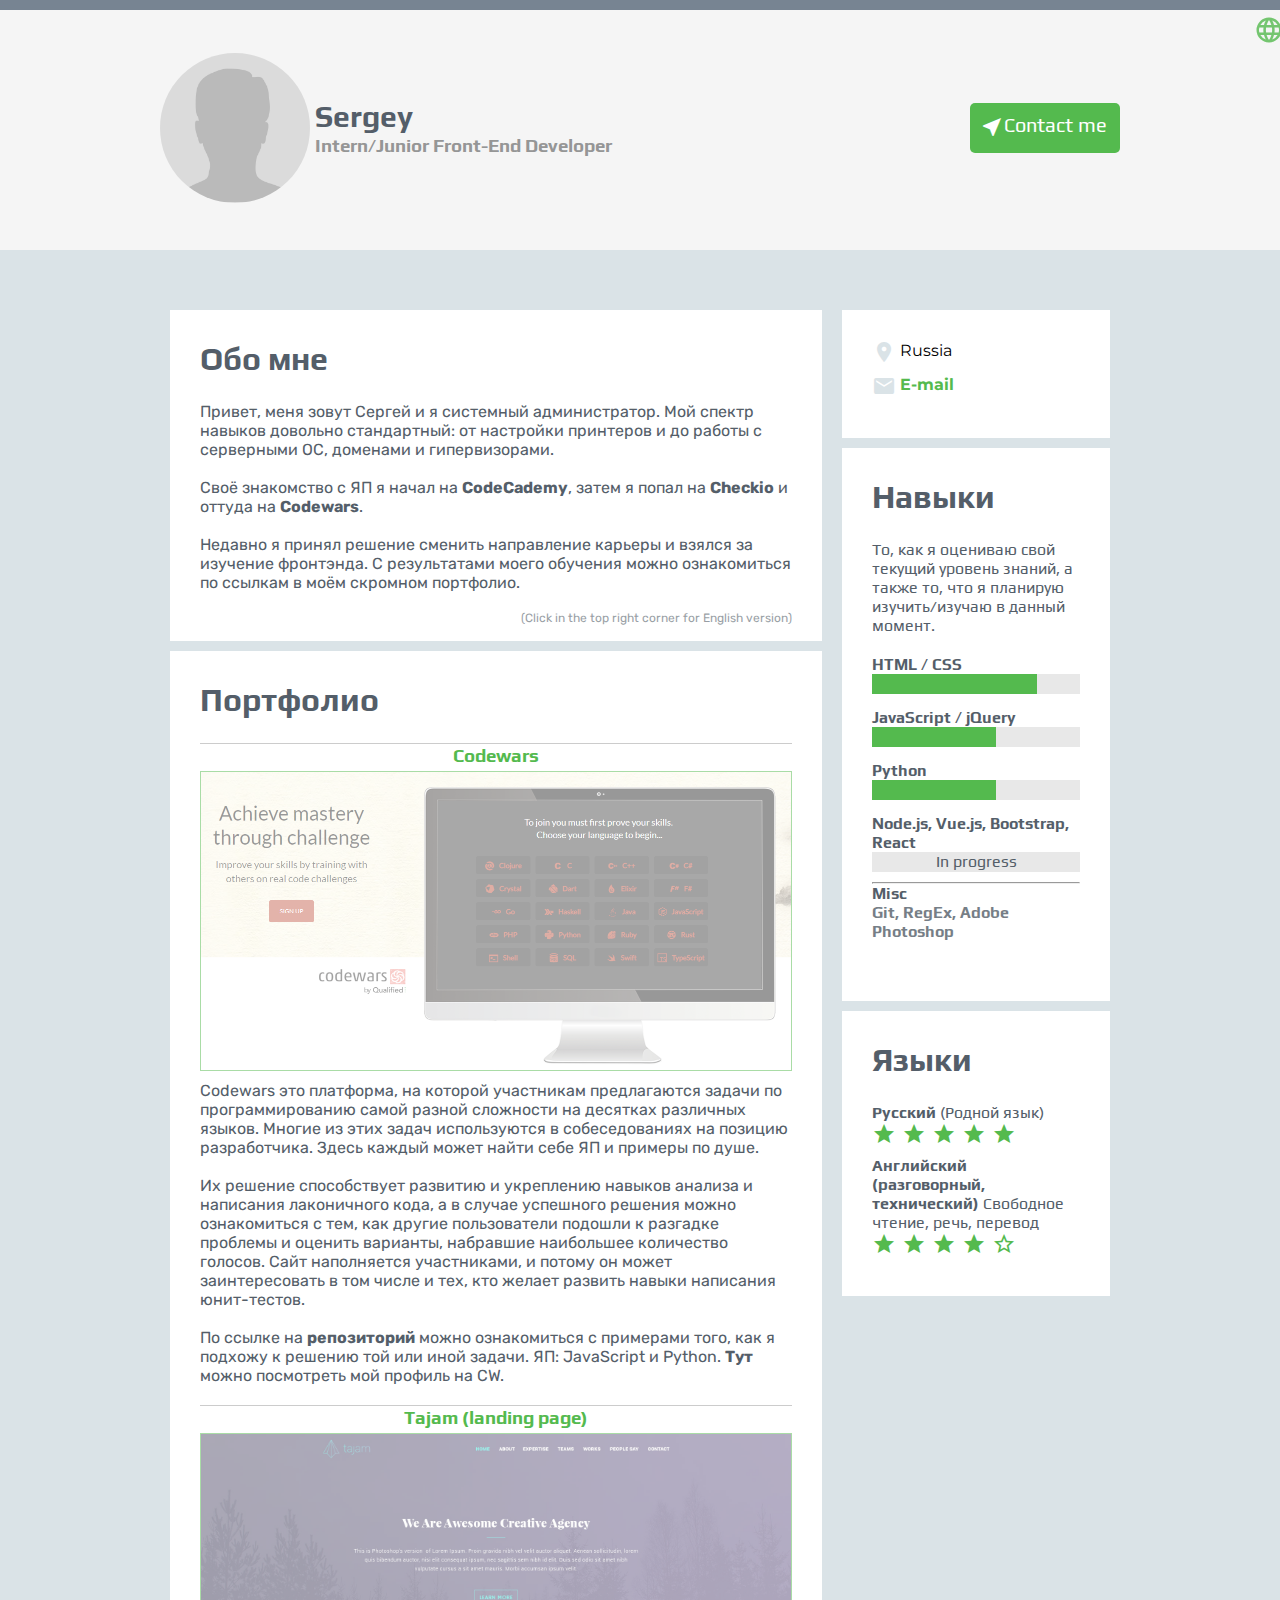
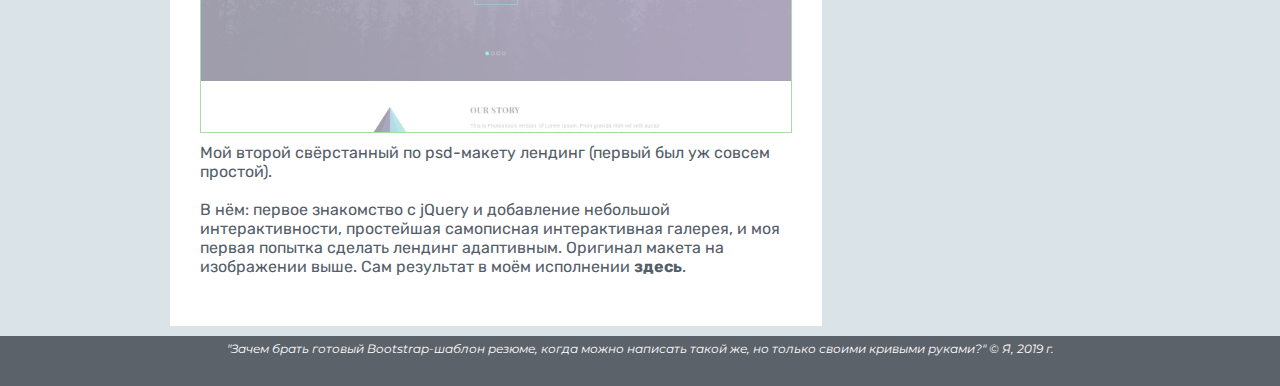
==== index.html @ 3db8b3eb "Update index.html" ====
<!DOCTYPE html>
<html>

<head>
	<meta charset="utf-8">
  <meta name="viewport" content="width=device-width, initial-scale=1">
	<title>My homepage</title>
	<link rel="stylesheet" type="text/css" href="style.css">
	<link href="https://fonts.googleapis.com/css?family=Montserrat:300,400,600|Play|Russo+One" rel="stylesheet">
	<link href="https://fonts.googleapis.com/icon?family=Material+Icons" rel="stylesheet">
	<link href="https://fonts.googleapis.com/css?family=Rubik:400,400i" rel="stylesheet">
</head>

<body>
		<span class="lang-switch"> <i class="material-icons greeny opac ls">language</i> </span>
		<nav class="top">
			<span class="top-bar"></span>
			<div class="nav-container">

				<span class="photo-container"> </span>

				<h3 class="description play-font f-color bold blocky">
					<span style="font-size: 30px;">Sergey</span>
					<span style="color:#959696;">Intern/Junior Front-End Developer</span>
				</h3>

				<span class="contact play-font"><i class="material-icons">near_me</i>Contact me</span>

			</div>
		</nav>


		<div class="wrapper">
			<div class="content">
					<main> <!---левый----->
						<div class="about">

							<!---rus----->
							<h1 class="pad-bot play-font f-color i-b rus">Обо мне</h1>
							<!---eng----->
							<h1 class="pad-bot play-font f-color i-b eng">About me</h1>



							<!---rus----->
							<p class="rub-font f-color rus">
								Привет, меня зовут Сергей и я системный администратор. Мой спектр навыков довольно стандартный: от настройки принтеров
								и до работы с серверными ОС, доменами и гипервизорами.
								<br>
								<br>
								Своё знакомство с ЯП я начал на <a href="https://Codecademy.com" target="_blank">CodeCademy</a>,
								затем я попал на <a href="https://Checkio.org" target="_blank">Checkio</a> и оттуда на <a href="https://Codewars.com" target="_blank">Codewars</a>.
								<br>
								<br>
								Недавно я принял решение сменить направление карьеры и взялся за изучение фронтэнда.
								С результатами моего обучения можно ознакомиться по ссылкам в моём скромном портфолио.
								<br>
								<br>
								<span style="font-size: 12px; opacity: 0.6; display: block; float: right;">(Click in the top right corner for English version)</span>
							</p>

							<!---eng----->
							<p class="rub-font f-color eng">
								Hi, my name is Sergey and I am a systems administrator. My skill range is quite ordinary: from setting up printers
								 to working with server OS'es, domains and hypervisors.
								<br>
								<br>
								I started teaching myself how to code on <a href="https://Codecademy.com" target="_blank">CodeCademy</a>,
								then I got to <a href="https://Checkio.org" target="_blank">Checkio</a> and then I settled on <a href="https://Codewars.com" target="_blank">Codewars</a>.
								<br>
								<br>
								Recently I decided to change my career path and began studying fron-end web development.
								In this small portfolio you can take a look at the results of my training.
							</p>

						</div> <!--- about div -->

						<div class="folio">
							<!---rus----->
							<h1 class="pad-bot play-font f-color rus">Портфолио</h1>
							<!---eng----->
							<h1 class="pad-bot play-font f-color eng">Portfolio</h1>
							<ul>
								<li>
									<h3 class="play-font centering greeny"><a href="https://github.com/Orange9000/Codewars" target="_blank">Codewars</a></h3>
									<span class="img-container"><img src="src/misc/cw.png" alt="Codewars"></span></span>

									<!---rus----->
									<p class="rub-font f-color rus">
										Codewars это платформа, на которой участникам предлагаются задачи по программированию самой разной сложности на десятках
										различных языков. Многие из этих задач используются в собеседованиях на позицию разработчика. Здесь каждый может найти себе ЯП
										и примеры по душе.
										<br><br>Их решение способствует развитию и укреплению навыков анализа и написания лаконичного кода, а в случае успешного решения можно ознакомиться с тем,
										 как другие пользователи подошли к разгадке проблемы и оценить варианты, набравшие наибольшее количество голосов.
										Сайт наполняется участниками, и потому он может заинтересовать в том числе и тех, кто желает развить навыки написания юнит-тестов.
										<br><br>
										По ссылке на <a href="https://github.com/Orange9000/Codewars" target="_blank">репозиторий</a> можно ознакомиться с примерами того,
										как я подхожу к решению той или иной задачи. ЯП: JavaScript и Python. <a href="https://www.codewars.com/users/TehOrange" target="_blank">Тут</a> можно посмотреть мой профиль на CW.
									</p>

									<!---eng----->
									<p class="rub-font f-color eng">
										Codewars is a website which offers its users a variety of programming tasks to solve, which differ in complexity and programming
										language. Many of the similar tasks can often be seen at job interviews for developer positions.
										<br><br>Solving these tasks may enhance one's ability to analize and to write clean code, and in case when the task was solved succesfully, one is able
										to see how other users approached to solving the problem, and also take a look at the highest rated solutions. The tasks themselves are created
										by the users, thus, it may also interest you if your goal is to improve your unit-test writing skills.
										<br><br>
										See how I approach to solving certain prorgramming tasks by clicking on <a href="https://github.com/Orange9000/Codewars" target="_blank">this</a> link.
										Programming languages are JavaScript and Python. <a href="https://www.codewars.com/users/TehOrange" target="_blank">Here</a> is my CodeWars profile.
									</p>

								</li>

								<li>
									<h3 class="play-font centering greeny"><a href="folio/tajam/index.html" target="_blank">Tajam (landing page)</a></h3>
									<span class="img-container"><img src="src/landings/tajam.jpg" alt="превью макета"></span></span>

									<!---rus----->
									<p class="rub-font f-color rus">
										Мой второй свёрстанный по psd-макету лендинг (первый был уж совсем простой).
										<br><br>В нём: первое знакомство с jQuery и добавление небольшой интерактивности, простейшая самописная интерактивная галерея,
										и моя первая попытка сделать лендинг адаптивным. Оригинал макета на изображении выше. Сам результат в моём исполнении <a href="folio/tajam/index.html" target="_blank">здесь</a>.
									</p>

									<!---eng----->
									<p class="rub-font f-color eng">
										My second ever landing page that I built using a psd template (first one was way too simple).
										<br><br>In this one: Me getting acquainted with jQuery, simple self-made interactive gallery
										and my first ever attempt to make everything adaptive. Original template is on the image above. The result itself is <a href="folio/tajam/index.html" target="_blank">here</a>.
									</p>
								</li>

							</ul>
						</div> <!--- folio div -->
					</main>


					<!---правый----->
					<aside>
						<div class="contacts">
							<ul>
								<li class="m-font"> <i class="material-icons icon-style">place</i> <span>Russia</span> </li>
								<li class="m-font"> <i class="material-icons icon-style">email</i> <span class="greeny bold pointer mail">E-mail</span> </li>
							</ul>

						</div> <!--- contacts div -->

						<div class="skills">
								<!---rus----->
								<h1 class="pad-bot play-font f-color rus">Навыки</h1>

								<!---eng----->
								<h1 class="pad-bot play-font f-color eng">Skills</h1>

								<!---rus----->
								<p class="play-font f-color rus">
									То, как я оцениваю свой текущий уровень знаний, а также то, что я планирую изучить/изучаю в данный момент.
								</p>

								<!---eng----->
								<p class="play-font f-color eng">
									My own estimation of my current level of proficiency, and also things that I am studying or plan to.
								</p>

								<ul class="pad-ns">
									<li>
										<span class="p-lang play-font f-color blocky"> <b>HTML / CSS</b> </span>
										<span class="bar"> <span class="bar full sk1"></span> </span>
									</li>

									<li>
										<span class="p-lang play-font f-color blocky"> <b>JavaScript / jQuery</b> </span>
										<span class="bar"> <span class="bar full sk2"></span> </span>
									</li>

									<li>
										<span class="p-lang play-font f-color blocky"> <b>Python</b></span>
										<span class="bar"> <span class="bar full sk3"></span> </span>
									</li>

									<li>
										<span class="p-lang play-font f-color blocky"> <b>Node.js, Vue.js, Bootstrap, React</b> </span>
										<span class="bar"> <span class="in-prog play-font centering f-color blocky">In progress</span> </span>
									</li>

									<li>
										<hr>
										<span class="p-lang play-font f-color blocky"> <b>Misc</b> </span>
										<span class="p-lang play-font f-color blocky opac"> <b>Git, RegEx, Adobe Photoshop</b> </span>
									</li>
								</ul>

						</div> <!--- skills div -->

						<div class="languages">
							<!---rus----->
							<h1 class="pad-bot play-font f-color rus">Языки</h1>
							<!---eng----->
							<h1 class="pad-bot play-font f-color eng">Languages</h1>
							<ul>
								<li>
									<!---rus----->
									<span class="s-lang play-font f-color blocky rus"> <b>Русский</b> (Родной язык) </span>
									<!---eng----->
									<span class="s-lang play-font f-color blocky eng"> <b>Russian</b> (Native speaker) </span>
									<span class="stars blocky"> <i class="material-icons greeny blocky">star star star star star</i> </span>
								</li>

								<li>
									<!---rus----->
									<span class="s-lang play-font f-color blocky rus"> <b>Английский (разговорный, технический)</b> Свободное чтение, речь, перевод </span>
									<!---eng----->
									<span class="s-lang play-font f-color blocky eng"> <b>English (spoken, technical, written)</b> (Professional working proficiency) </span>
									<span class="stars"> <i class="material-icons greeny blocky">star star star star star_border</i> </span>
								</li>
							</ul>

						</div> <!-- lang div -->

					</aside> <!---правый----->
			</div> <!--- content div -->
		</div> <!--- wrapper div -->

<footer>
	<!---rus----->
	<span class="footer-text m-font centering rus">"Зачем брать готовый Bootstrap-шаблон резюме, когда можно написать такой же, но только своими кривыми руками?" © Я, 2019 г.</span>
	<!---eng----->
	<span class="footer-text m-font centering eng" style="margin: 0 auto;">"Why pick a ready resume template made with Bootstrap, when you can make a worse-looking copy of it, but on your own?" © Me, 2019</span>
</footer>


	<script src="https://ajax.googleapis.com/ajax/libs/jquery/3.3.1/jquery.min.js"></script>
	<script src='main.js'></script>
</body>
</html>
---- style.css ----
* {
  box-sizing: border-box;
  margin: 0 0 0 0;
  padding: 0 0 0 0;
  list-style-type: none;
}

a {
  text-decoration: none;
  color: inherit;
  font-weight: bold;
}

/*---фикс для гугловского иконочного шрифта, без него
иконки идут не совсем ровно с текстом ---*/
i {
  vertical-align: middle;
}



/*---------классы для многкратного использования ----------*/

.blocky { display: block;}

.pad-bot { padding-bottom: 25px; }

.play-font { font-family: "Play", "Arial";}

.m-font { font-family: "Montserrat", "Arial";}

.russo-font { font-family: "Russo One", "Arial";}

.rub-font { font-family: "Rubik", "Arial";}

.bold { font-weight: bold;}

.f-color { color: #545e69; }

.centering { text-align: center; margin: 0 auto;}

.greeny { color: #54ba4e; }

.pad-ns { padding: 20px 0 20px 0; }

.icon-style { color: #dae3e7;}

.pointer { cursor: pointer;}

.opac { opacity: 0.8;}

.l-spacing { letter-spacing: 1px;}

.v-al { vertical-align: middle; }

.i-b { display: inline-block; }



/*---------переключатель язка--------*/

.lang-switch {
  bottom: 95%;
  left: 98%;
  position: fixed;
  cursor: pointer;
  float: right;
  z-index: 1;
}
.lang-switch i {
  font-size: 30px;
}



/*----------------------голова------------------------------*/

.top {
  background-color: #f5f5f5;
  width: 100%;
  height: 250px;
}
  .top-bar {
    display: block;
    height: 10px;
    background-color: #778492;
  }
  .nav-container {
    height: 235px;
    width: 75%;
    margin: 0 auto;
    display: flex;
    flex-wrap: wrap;
    justify-content: space-between;
    align-items: center;
  }
  .photo-container {
    margin-right: 5px;
    display: block;
    content: "";
    height: 150px;
    width: 150px;
    background-color: #778492;
    border-radius: 50%;
    background: url('src/pics/placeholder.jpg'); /* image from vectorstock.com */
    background-size: contain;
  }
  .description {
    margin-right: auto; /* оверрайд space-between для позиционирования влево */
    display: flex;
    flex-direction: column;
  }
  .contact {
    cursor: pointer;
    display: block;
    width: 150px;
    height: 50px;
    background-color: #54ba4e;
    border-radius: 5px;
    color: white;
    padding: 10px 10px;
    font-size: 20px;

  }
    .contact:hover{
      background-color: #49ac43;
    }


/*----обёртка для всего, что под панелью навигации и выше футера ------*/

.wrapper {
  min-height: 1200px;
  background-color: #dae3e7;
}

/*----контейнер для контента ниже навигации и выше футера ----*/

.content {
  padding-top: 50px;
  display: flex;
  flex-wrap: wrap;
  width: 75%;
  margin: 0 auto;
}
  main { width: 70%; } /* левый контейнер */
  aside { width: 30%; } /* правый контейнер */

  main, aside { /* для fadeIn лавных блоков */
    opacity: 0;
    transition: all 0.3s linear;
  }

/*-----------общие стили контейнеров для текста и пр. --------*/

.contacts, .skills, .folio, .about, .languages {
  background-color: white;
  margin: 10px 10px;
  padding: 30px 30px;
}

.folio {
  min-height: 700px;
}


/*---------cтили контейнеров------------*/

.folio li {
  border-top: 1px solid rgba(0,0,0,0.2);
  margin-bottom: 20px;
}
  .img-container {
    display: block;
    overflow-y: scroll;
    height: 300px;
    margin: 5px 0 10px 0;
    border: 1px solid rgba(84, 186, 78, 0.5);
  }
    .img-container img {
      display: block;
      width: 100%;
      object-fit: scale-down;
      opacity: 0.4;
      transition: all .3s linear;
    }
    .img-container img:hover {
      opacity: 1;
    }


/*-----------aside----------*/


.contacts li, .languages li, .skills li {
  margin-bottom: 10px;
}
  .bar {
    position: relative;
    content: "";
    display: inline-block;
    width: 100%;
    height: 20px;
    background-color: #e8e8e8;
  }
    .full {
      position: absolute;
      background-color: #54ba4e;
      transition: all 3s linear;
    }
    .sk1, .sk2, .sk3 {width: 0%;}


/*----------footer--------------*/



footer {
  display: block;
  height: 50px;
  background-color: #5c6269;
}
  .footer-text {
    display: block;
    font-size: 12px;
    color: white;
    font-style: italic;
    padding-top: 5px;
  }



/*----------для экранов меньше десктопов и ноутбуков----*/

@media (max-width: 1024px) {
  main, aside { width: 100%;}
  .content { width: 90%; }
  .nav-container { margin: 0 auto; }
  .top { height: 300px;}
  .nav-container {
    padding-top: 5px;
    justify-content: center;
  }
  .photo-container {
    margin: 0 auto;
  }
  .description {
    margin-right: none;
    margin: 0 auto;
  }
  .nav-container h3 { text-align: center; }
  .lang-switch {
    bottom: 90%;
    left: 90%;
  }

}

/*--------для переключения языка------*/

.eng {
  display: none;
}

.p {
  transition: all 0.5s linear;
}



/*------для тестов--------*/
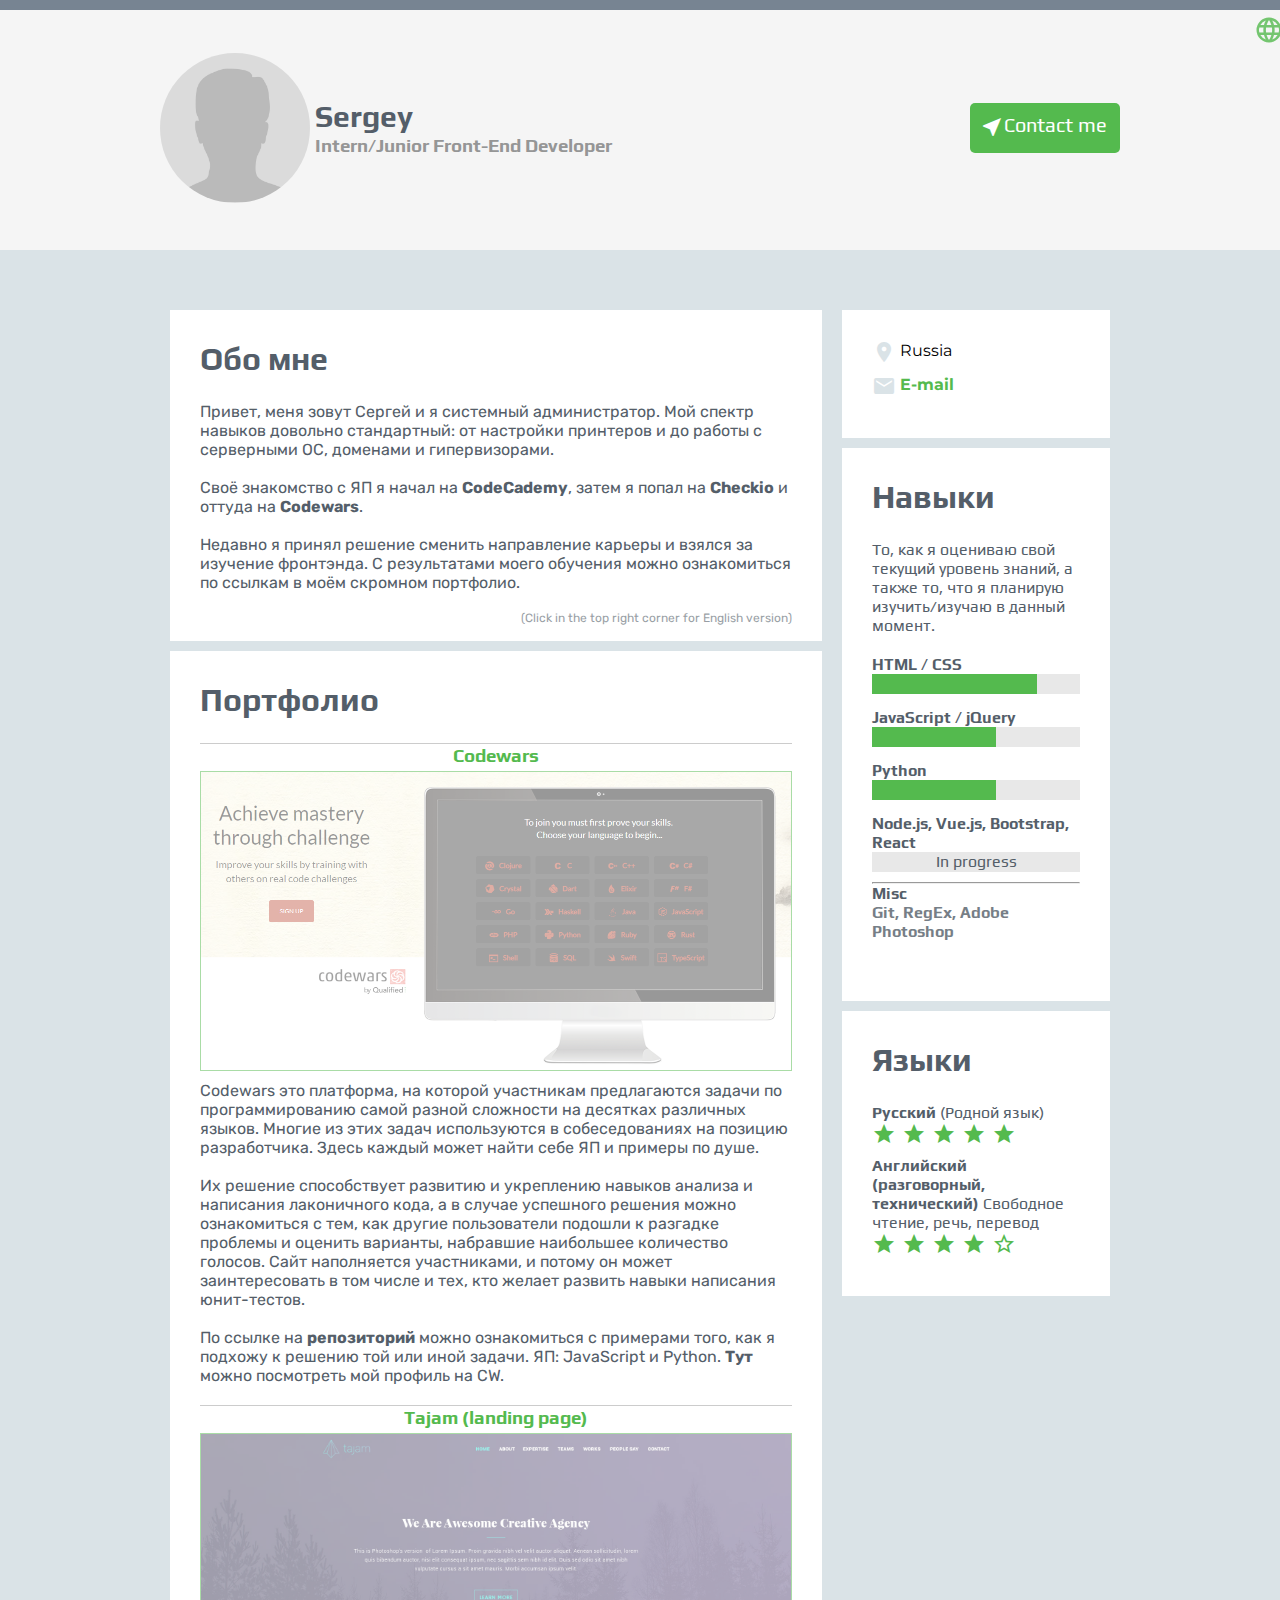
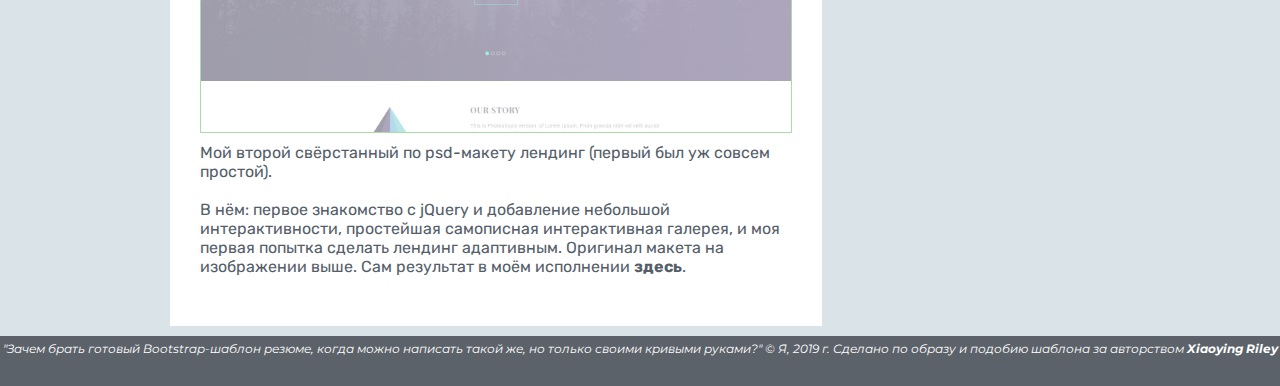
==== commit 11c47fc6: "add credit" ====
--- a/index.html
+++ b/index.html
@@ -224,9 +224,15 @@
 
 <footer>
 	<!---rus----->
-	<span class="footer-text m-font centering rus">"Зачем брать готовый Bootstrap-шаблон резюме, когда можно написать такой же, но только своими кривыми руками?" © Я, 2019 г.</span>
+	<span class="footer-text m-font centering rus">
+		"Зачем брать готовый Bootstrap-шаблон резюме, когда можно написать такой же, но только своими кривыми руками?" © Я, 2019 г.
+		Сделано по образу и подобию шаблона за авторством <a href="https://github.com/xriley">Xiaoying Riley</a>
+	</span>
 	<!---eng----->
-	<span class="footer-text m-font centering eng" style="margin: 0 auto;">"Why pick a ready resume template made with Bootstrap, when you can make a worse-looking copy of it, but on your own?" © Me, 2019</span>
+	<span class="footer-text m-font centering eng">
+		"Why pick a ready resume template made with Bootstrap, when you can make a worse-looking copy of it, but on your own?" © Me, 2019.
+		Design is based on a free template by <a href="https://github.com/xriley">Xiaoying Riley</a>
+	</span>
 </footer>
 
 
--- a/style.css
+++ b/style.css
@@ -253,6 +253,7 @@
     bottom: 90%;
     left: 90%;
   }
+  footer { height: 70px; }
 
 }
 
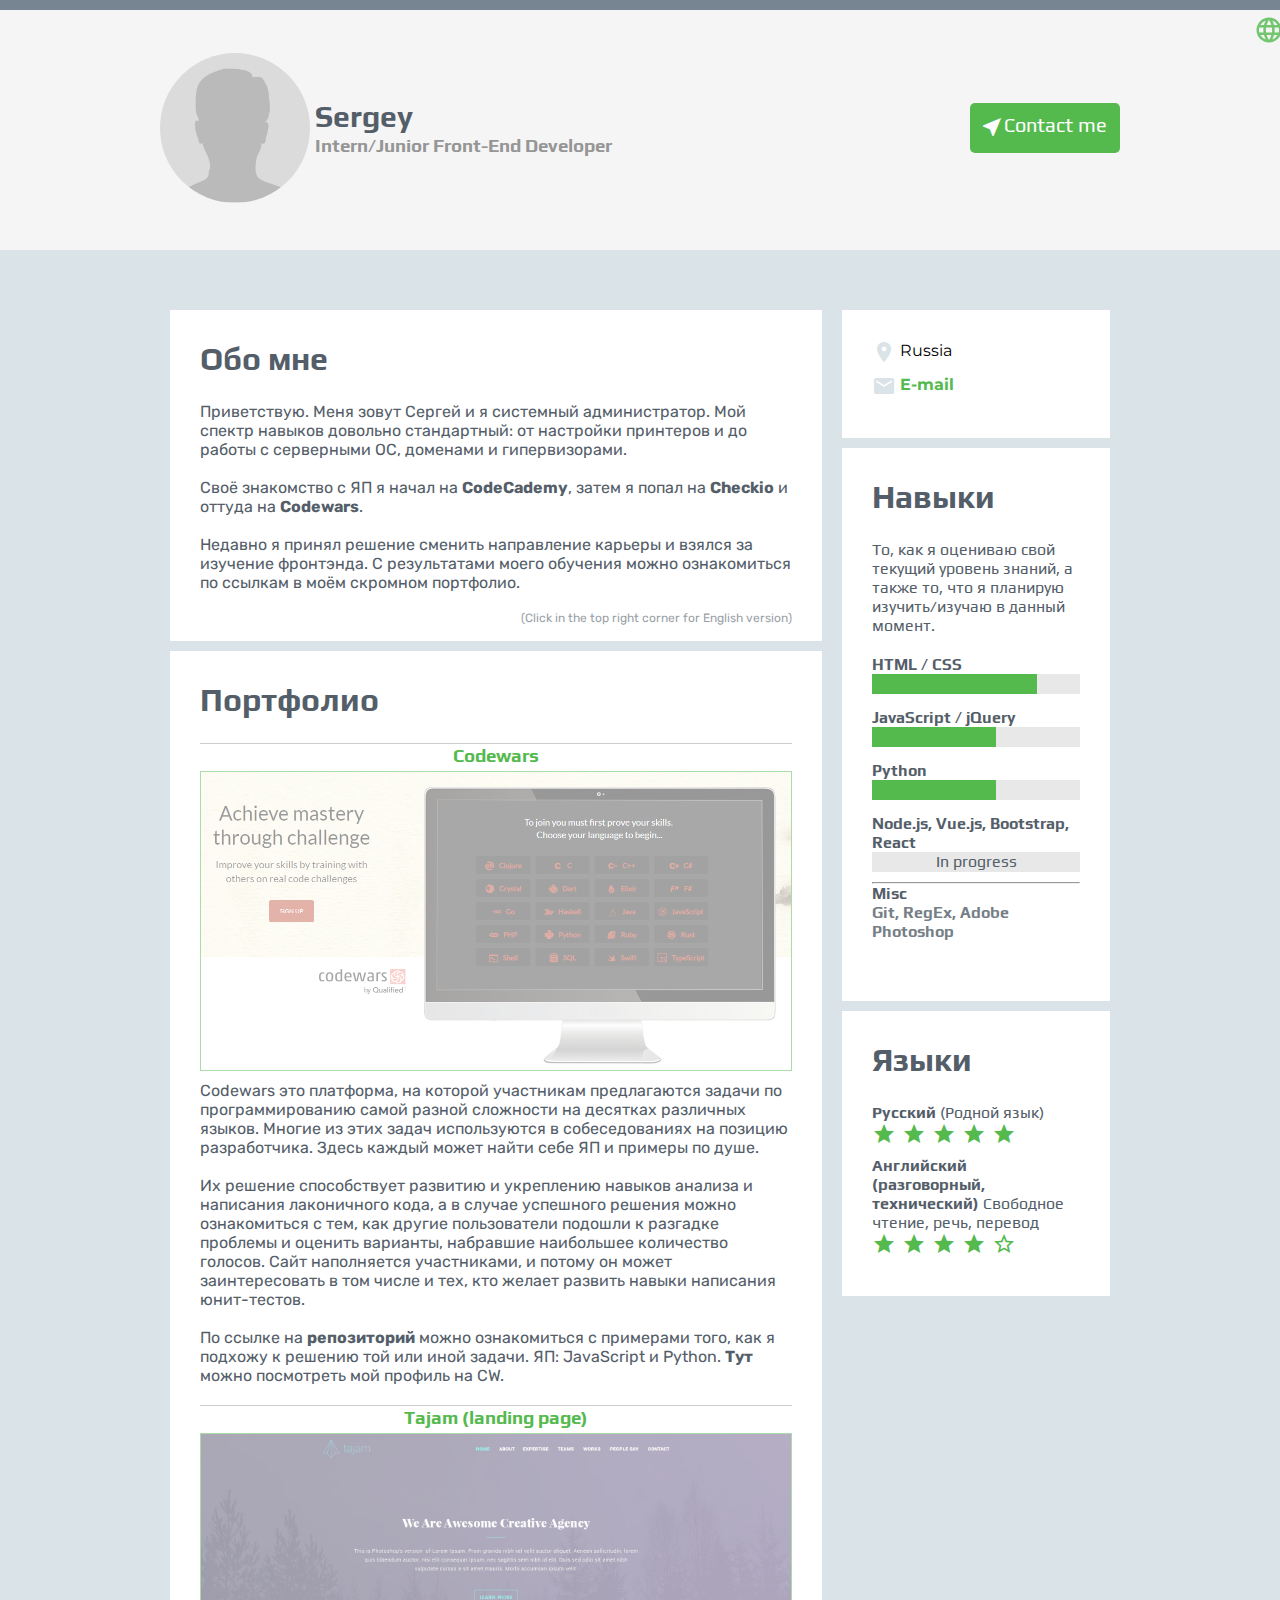
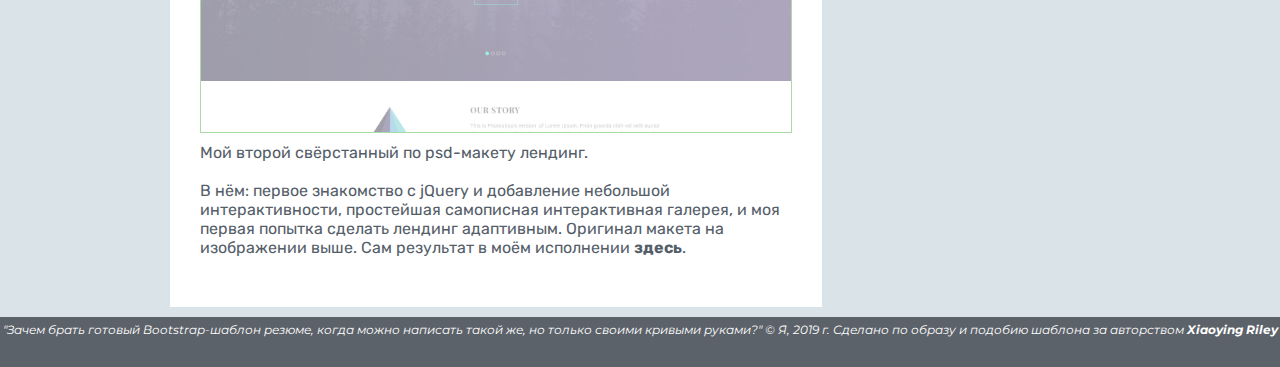
==== commit dcdbdcfd: "translation fix etc." ====
--- a/index.html
+++ b/index.html
@@ -4,7 +4,7 @@
 <head>
 	<meta charset="utf-8">
   <meta name="viewport" content="width=device-width, initial-scale=1">
-	<title>My homepage</title>
+	<title>CV</title>
 	<link rel="stylesheet" type="text/css" href="style.css">
 	<link href="https://fonts.googleapis.com/css?family=Montserrat:300,400,600|Play|Russo+One" rel="stylesheet">
 	<link href="https://fonts.googleapis.com/icon?family=Material+Icons" rel="stylesheet">
@@ -44,7 +44,7 @@
 
 							<!---rus----->
 							<p class="rub-font f-color rus">
-								Привет, меня зовут Сергей и я системный администратор. Мой спектр навыков довольно стандартный: от настройки принтеров
+								Приветствую. Меня зовут Сергей и я системный администратор. Мой спектр навыков довольно стандартный: от настройки принтеров
 								и до работы с серверными ОС, доменами и гипервизорами.
 								<br>
 								<br>
@@ -61,7 +61,7 @@
 
 							<!---eng----->
 							<p class="rub-font f-color eng">
-								Hi, my name is Sergey and I am a systems administrator. My skill range is quite ordinary: from setting up printers
+								My name is Sergey and I am a systems administrator. My skill range is quite ordinary: from setting up printers
 								 to working with server OS'es, domains and hypervisors.
 								<br>
 								<br>
@@ -118,14 +118,14 @@
 
 									<!---rus----->
 									<p class="rub-font f-color rus">
-										Мой второй свёрстанный по psd-макету лендинг (первый был уж совсем простой).
+										Мой второй свёрстанный по psd-макету лендинг.
 										<br><br>В нём: первое знакомство с jQuery и добавление небольшой интерактивности, простейшая самописная интерактивная галерея,
 										и моя первая попытка сделать лендинг адаптивным. Оригинал макета на изображении выше. Сам результат в моём исполнении <a href="folio/tajam/index.html" target="_blank">здесь</a>.
 									</p>
 
 									<!---eng----->
 									<p class="rub-font f-color eng">
-										My second ever landing page that I built using a psd template (first one was way too simple).
+										My second ever landing page that I built using a psd template.
 										<br><br>In this one: Me getting acquainted with jQuery, simple self-made interactive gallery
 										and my first ever attempt to make everything adaptive. Original template is on the image above. The result itself is <a href="folio/tajam/index.html" target="_blank">here</a>.
 									</p>
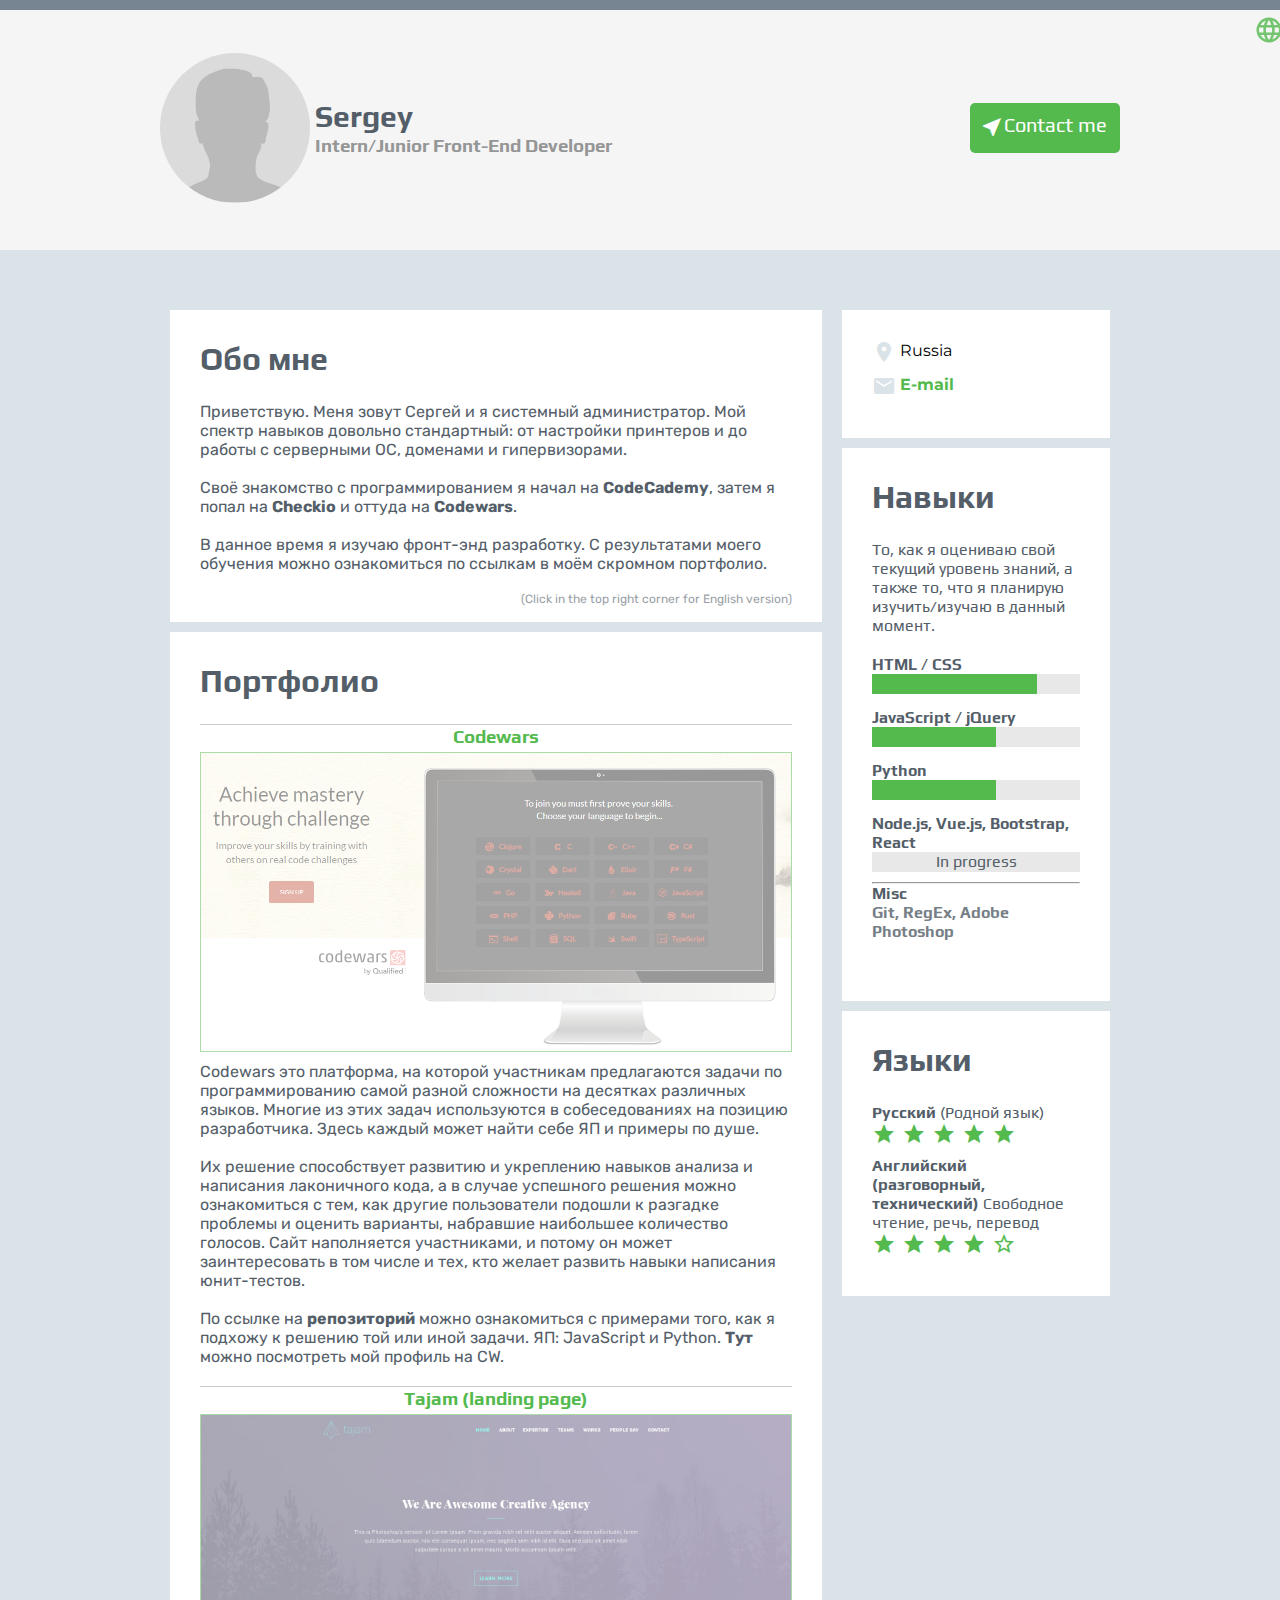
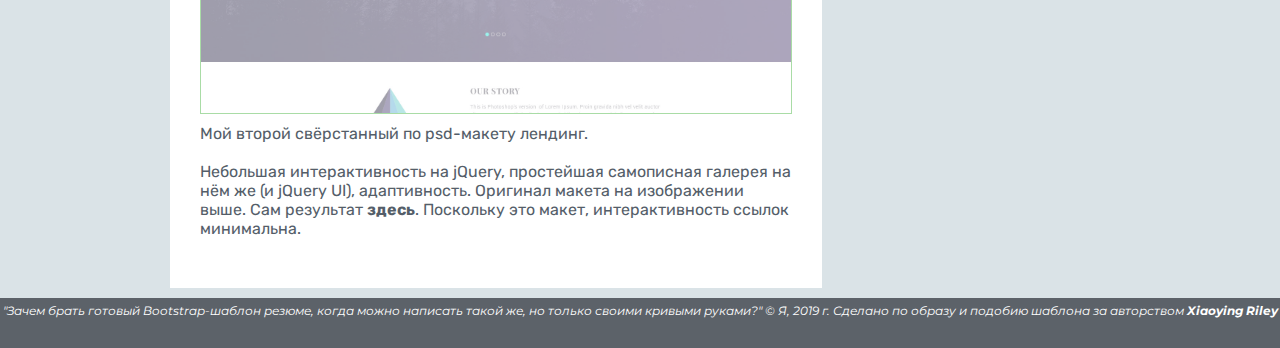
==== commit 106124a9: "minor fixes" ====
--- a/index.html
+++ b/index.html
@@ -48,11 +48,11 @@
 								и до работы с серверными ОС, доменами и гипервизорами.
 								<br>
 								<br>
-								Своё знакомство с ЯП я начал на <a href="https://Codecademy.com" target="_blank">CodeCademy</a>,
+								Своё знакомство с программированием я начал на <a href="https://Codecademy.com" target="_blank">CodeCademy</a>,
 								затем я попал на <a href="https://Checkio.org" target="_blank">Checkio</a> и оттуда на <a href="https://Codewars.com" target="_blank">Codewars</a>.
 								<br>
 								<br>
-								Недавно я принял решение сменить направление карьеры и взялся за изучение фронтэнда.
+								В данное время я изучаю фронт-энд разработку.
 								С результатами моего обучения можно ознакомиться по ссылкам в моём скромном портфолио.
 								<br>
 								<br>
@@ -69,7 +69,7 @@
 								then I got to <a href="https://Checkio.org" target="_blank">Checkio</a> and then I settled on <a href="https://Codewars.com" target="_blank">Codewars</a>.
 								<br>
 								<br>
-								Recently I decided to change my career path and began studying fron-end web development.
+								Currently I am studying front-end web development.
 								In this small portfolio you can take a look at the results of my training.
 							</p>
 
@@ -119,15 +119,17 @@
 									<!---rus----->
 									<p class="rub-font f-color rus">
 										Мой второй свёрстанный по psd-макету лендинг.
-										<br><br>В нём: первое знакомство с jQuery и добавление небольшой интерактивности, простейшая самописная интерактивная галерея,
-										и моя первая попытка сделать лендинг адаптивным. Оригинал макета на изображении выше. Сам результат в моём исполнении <a href="folio/tajam/index.html" target="_blank">здесь</a>.
+										<br><br>Небольшая интерактивность на jQuery, простейшая самописная галерея на нём же (и jQuery UI),
+										адаптивность. Оригинал макета на изображении выше. Сам результат <a href="folio/tajam/index.html" target="_blank">здесь</a>.
+										Поскольку это макет, интерактивность ссылок минимальна.
 									</p>
 
 									<!---eng----->
 									<p class="rub-font f-color eng">
 										My second ever landing page that I built using a psd template.
-										<br><br>In this one: Me getting acquainted with jQuery, simple self-made interactive gallery
-										and my first ever attempt to make everything adaptive. Original template is on the image above. The result itself is <a href="folio/tajam/index.html" target="_blank">here</a>.
+										<br><br>Basic interactivness made with jQuery, simple self-made gallery written using the same framework (plus jQuery UI),
+										responsive design. Original template is on the image above. The result itself is <a href="folio/tajam/index.html" target="_blank">here</a>.
+										Since it's a dummy page, most of the links won't work.
 									</p>
 								</li>
 
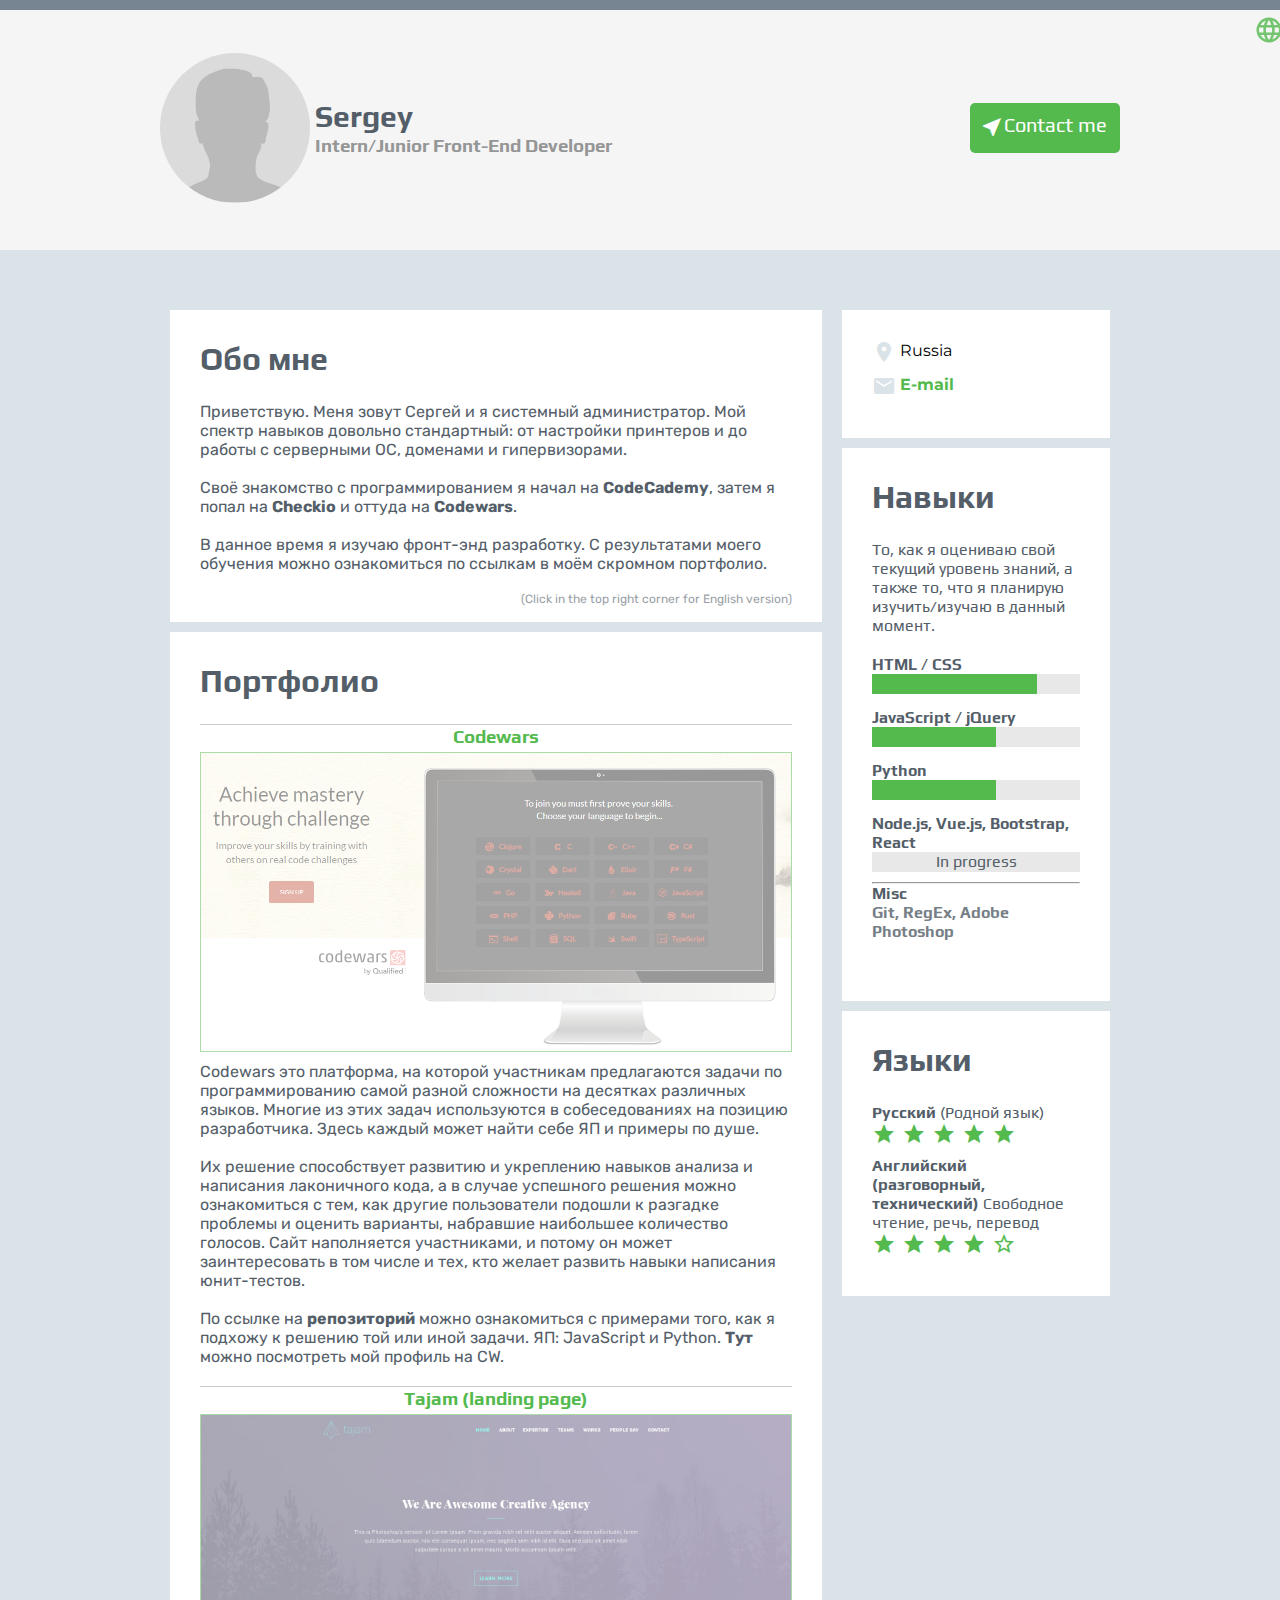
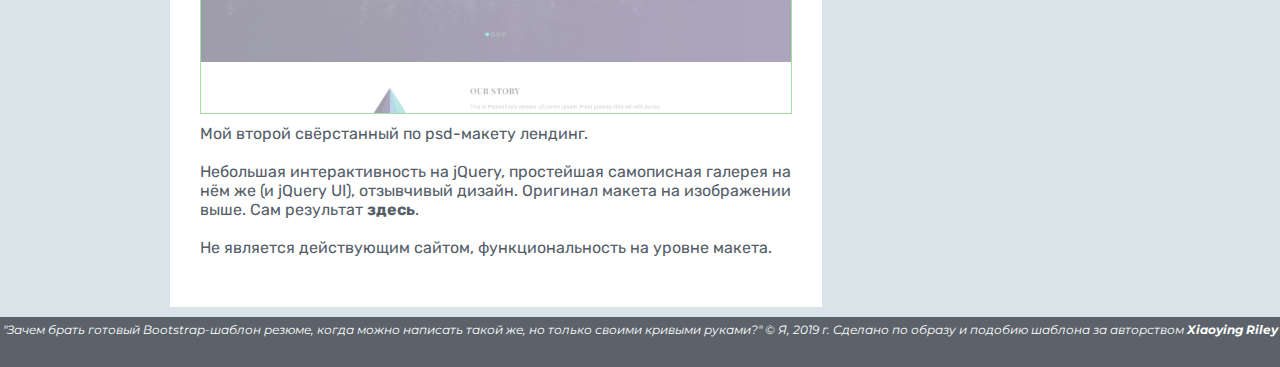
==== commit d743104a: "add minor fixes" ====
--- a/index.html
+++ b/index.html
@@ -12,7 +12,7 @@
 </head>
 
 <body>
-		<span class="lang-switch"> <i class="material-icons greeny opac ls">language</i> </span>
+		<button class="lang-switch"> <i class="material-icons greeny opac ls">language</i> </button>
 		<nav class="top">
 			<span class="top-bar"></span>
 			<div class="nav-container">
@@ -33,7 +33,7 @@
 		<div class="wrapper">
 			<div class="content">
 					<main> <!---левый----->
-						<div class="about">
+						<section class="about">
 
 							<!---rus----->
 							<h1 class="pad-bot play-font f-color i-b rus">Обо мне</h1>
@@ -73,9 +73,9 @@
 								In this small portfolio you can take a look at the results of my training.
 							</p>
 
-						</div> <!--- about div -->
-
-						<div class="folio">
+						</section> <!--- end about -->
+
+						<section class="folio">
 							<!---rus----->
 							<h1 class="pad-bot play-font f-color rus">Портфолио</h1>
 							<!---eng----->
@@ -120,8 +120,8 @@
 									<p class="rub-font f-color rus">
 										Мой второй свёрстанный по psd-макету лендинг.
 										<br><br>Небольшая интерактивность на jQuery, простейшая самописная галерея на нём же (и jQuery UI),
-										адаптивность. Оригинал макета на изображении выше. Сам результат <a href="folio/tajam/index.html" target="_blank">здесь</a>.
-										Поскольку это макет, интерактивность ссылок минимальна.
+										отзывчивый дизайн. Оригинал макета на изображении выше. Сам результат <a href="folio/tajam/index.html" target="_blank">здесь</a>.
+										<br><br>Не является действующим сайтом, функциональность на уровне макета.
 									</p>
 
 									<!---eng----->
@@ -130,25 +130,26 @@
 										<br><br>Basic interactivness made with jQuery, simple self-made gallery written using the same framework (plus jQuery UI),
 										responsive design. Original template is on the image above. The result itself is <a href="folio/tajam/index.html" target="_blank">here</a>.
 										Since it's a dummy page, most of the links won't work.
+										<br><br>Psd template by <a href="https://designsmaz.com/freebies/tajam-free-one-page-psd-template/">Tommy</a>
 									</p>
 								</li>
 
 							</ul>
-						</div> <!--- folio div -->
+						</section> <!--- end folio -->
 					</main>
 
 
 					<!---правый----->
 					<aside>
-						<div class="contacts">
+						<section class="contacts">
 							<ul>
 								<li class="m-font"> <i class="material-icons icon-style">place</i> <span>Russia</span> </li>
 								<li class="m-font"> <i class="material-icons icon-style">email</i> <span class="greeny bold pointer mail">E-mail</span> </li>
 							</ul>
 
-						</div> <!--- contacts div -->
-
-						<div class="skills">
+						</section> <!--- end contacts -->
+
+						<section class="skills">
 								<!---rus----->
 								<h1 class="pad-bot play-font f-color rus">Навыки</h1>
 
@@ -193,9 +194,9 @@
 									</li>
 								</ul>
 
-						</div> <!--- skills div -->
-
-						<div class="languages">
+						</section> <!--- end skills -->
+
+						<section class="languages">
 							<!---rus----->
 							<h1 class="pad-bot play-font f-color rus">Языки</h1>
 							<!---eng----->
@@ -218,7 +219,7 @@
 								</li>
 							</ul>
 
-						</div> <!-- lang div -->
+						</section> <!-- lang div -->
 
 					</aside> <!---правый----->
 			</div> <!--- content div -->
@@ -233,7 +234,7 @@
 	<!---eng----->
 	<span class="footer-text m-font centering eng">
 		"Why pick a ready resume template made with Bootstrap, when you can make a worse-looking copy of it, but on your own?" © Me, 2019.
-		Design is based on a free template by <a href="https://github.com/xriley">Xiaoying Riley</a>
+		Design is based on a template by <a href="https://github.com/xriley">Xiaoying Riley</a>
 	</span>
 </footer>
 
--- a/style.css
+++ b/style.css
@@ -64,8 +64,10 @@
   left: 98%;
   position: fixed;
   cursor: pointer;
-  float: right;
   z-index: 1;
+  border: none;
+  background: none;
+  outline: none;
 }
 .lang-switch i {
   font-size: 30px;
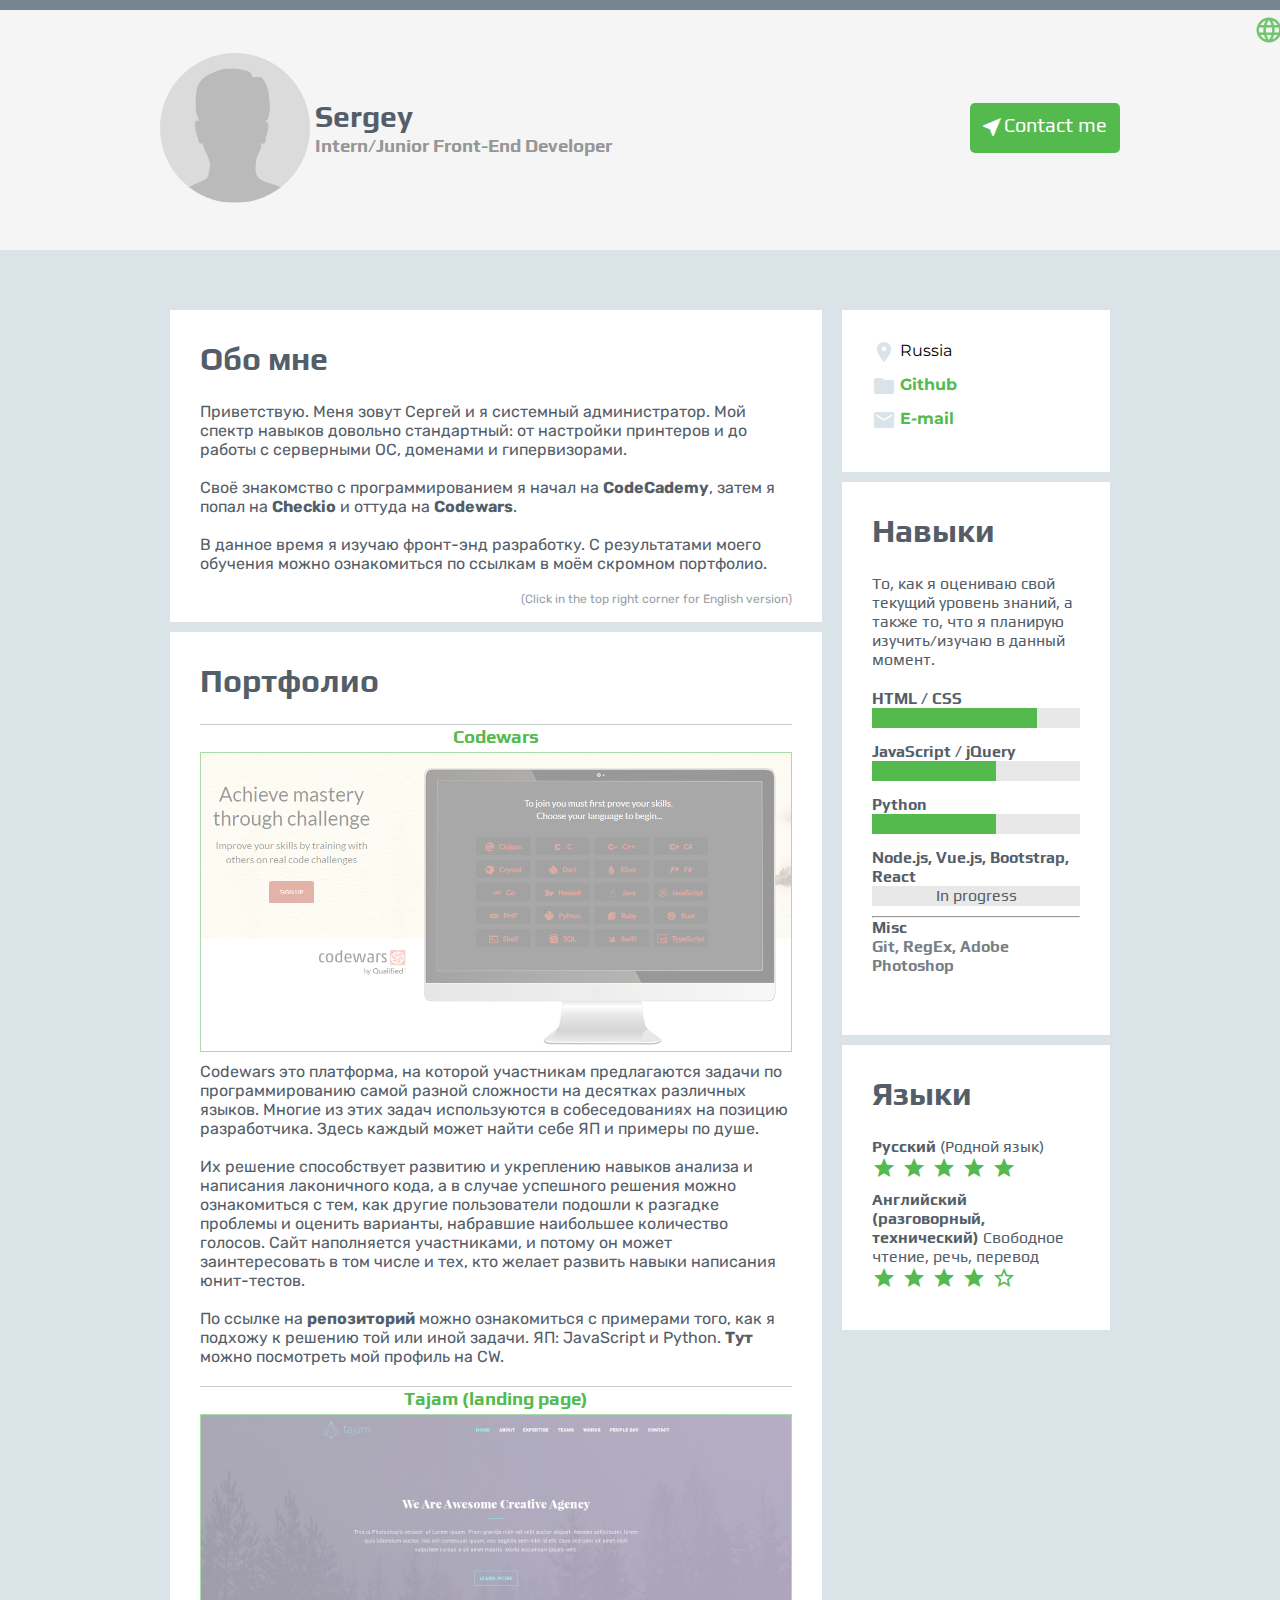
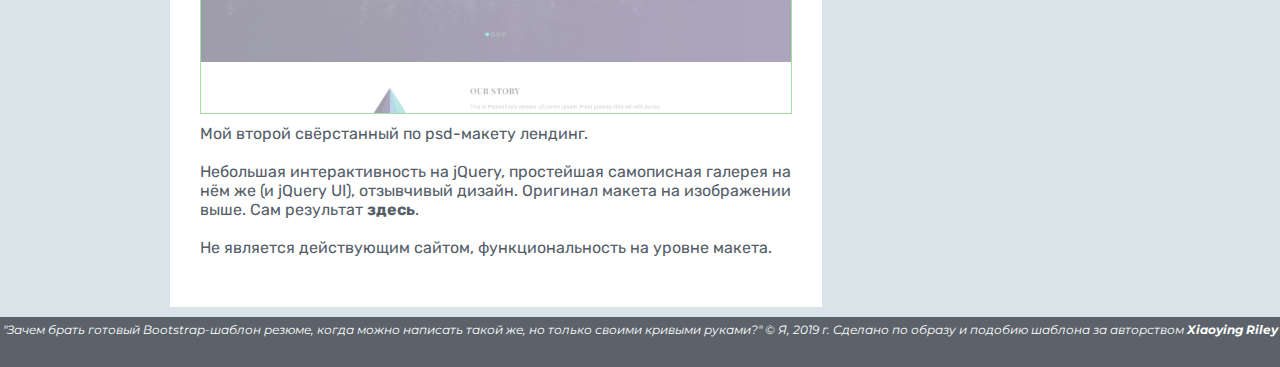
==== commit f176e2de: "Update index.html" ====
--- a/index.html
+++ b/index.html
@@ -143,13 +143,14 @@
 					<aside>
 						<section class="contacts">
 							<ul>
-								<li class="m-font"> <i class="material-icons icon-style">place</i> <span>Russia</span> </li>
+								<li class="m-font"> <i class="material-icons icon-style">place</i> Russia</li>
+								<li class="m-font"> <i class="material-icons icon-style">folder</i> <a class="greeny bold pointer" href="https://Github.com/Orange9000" target="blank_">Github</a> </li>
 								<li class="m-font"> <i class="material-icons icon-style">email</i> <span class="greeny bold pointer mail">E-mail</span> </li>
 							</ul>
 
 						</section> <!--- end contacts -->
 
-						<section class="skills">
+						<div class="skills">
 								<!---rus----->
 								<h1 class="pad-bot play-font f-color rus">Навыки</h1>
 
@@ -194,9 +195,9 @@
 									</li>
 								</ul>
 
-						</section> <!--- end skills -->
-
-						<section class="languages">
+						</div> <!--- end skills -->
+
+						<div class="languages">
 							<!---rus----->
 							<h1 class="pad-bot play-font f-color rus">Языки</h1>
 							<!---eng----->
@@ -219,7 +220,7 @@
 								</li>
 							</ul>
 
-						</section> <!-- lang div -->
+						</div> <!-- lang div -->
 
 					</aside> <!---правый----->
 			</div> <!--- content div -->
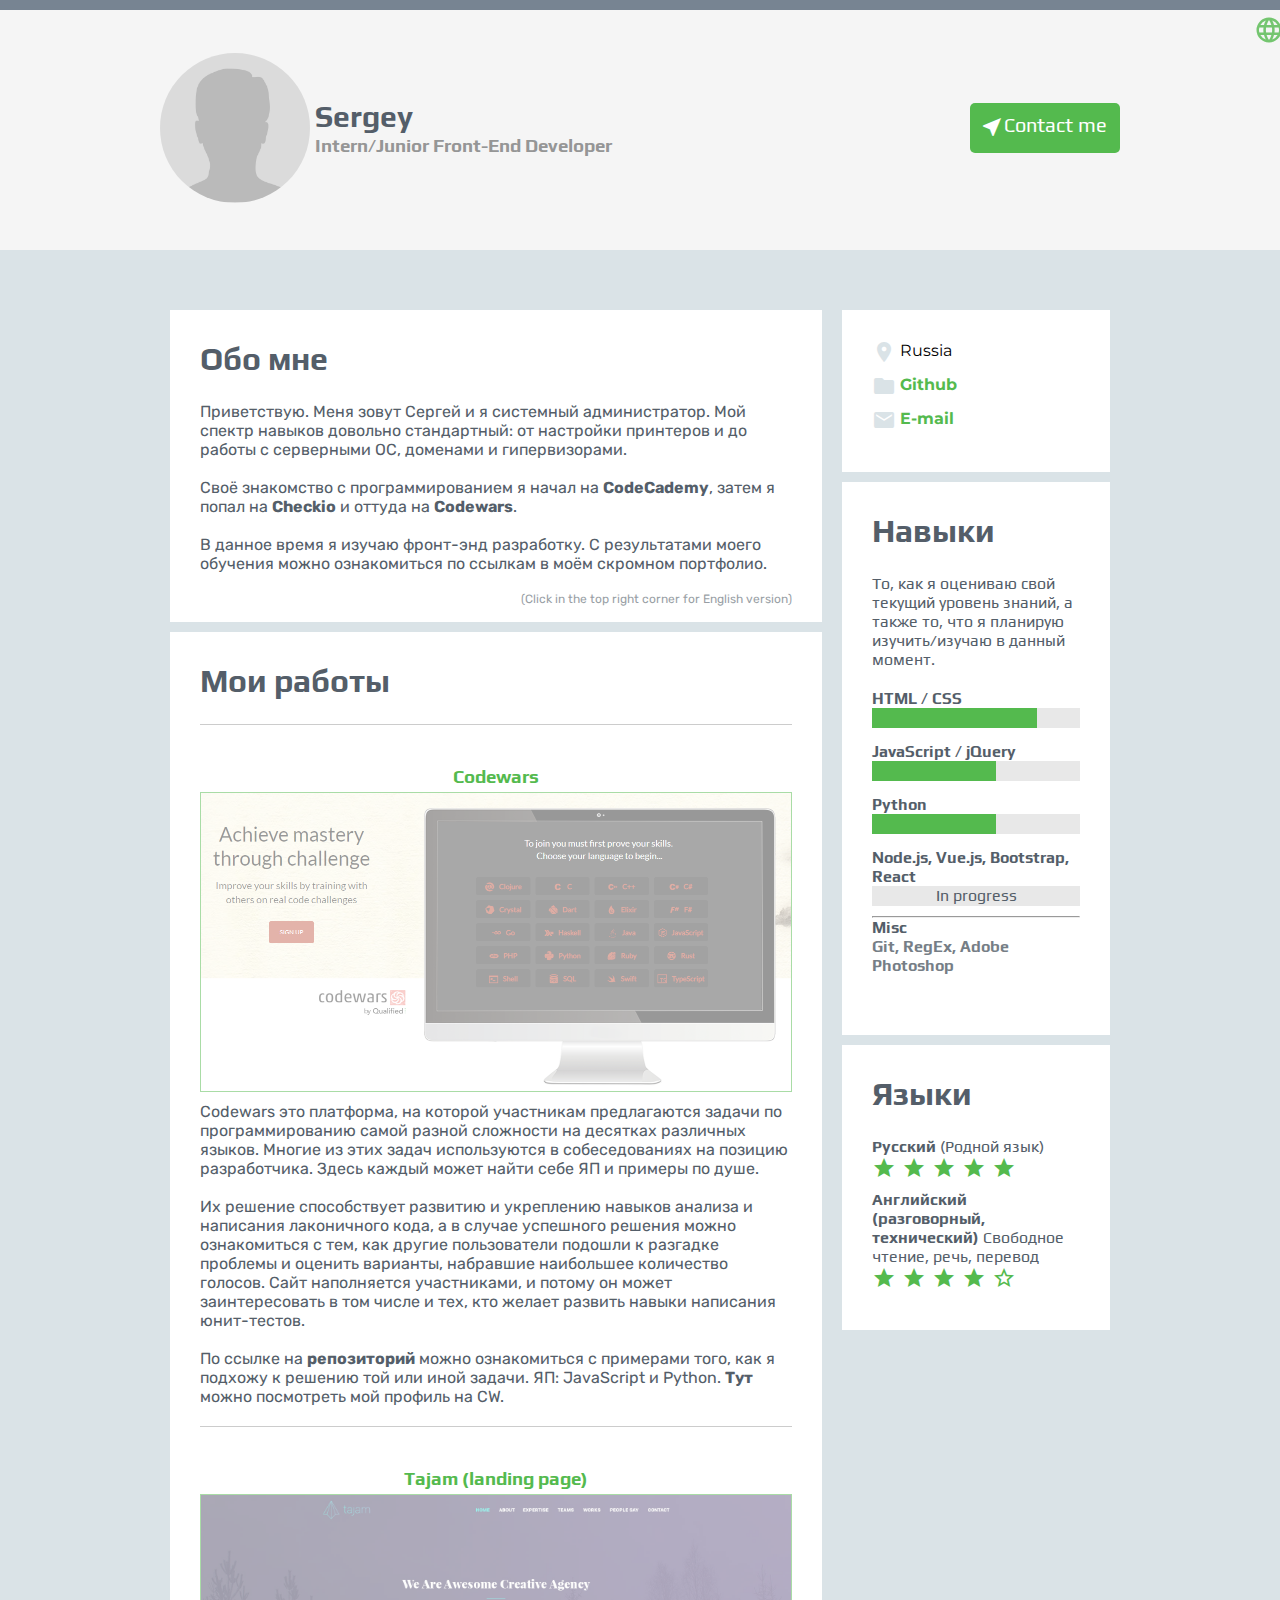
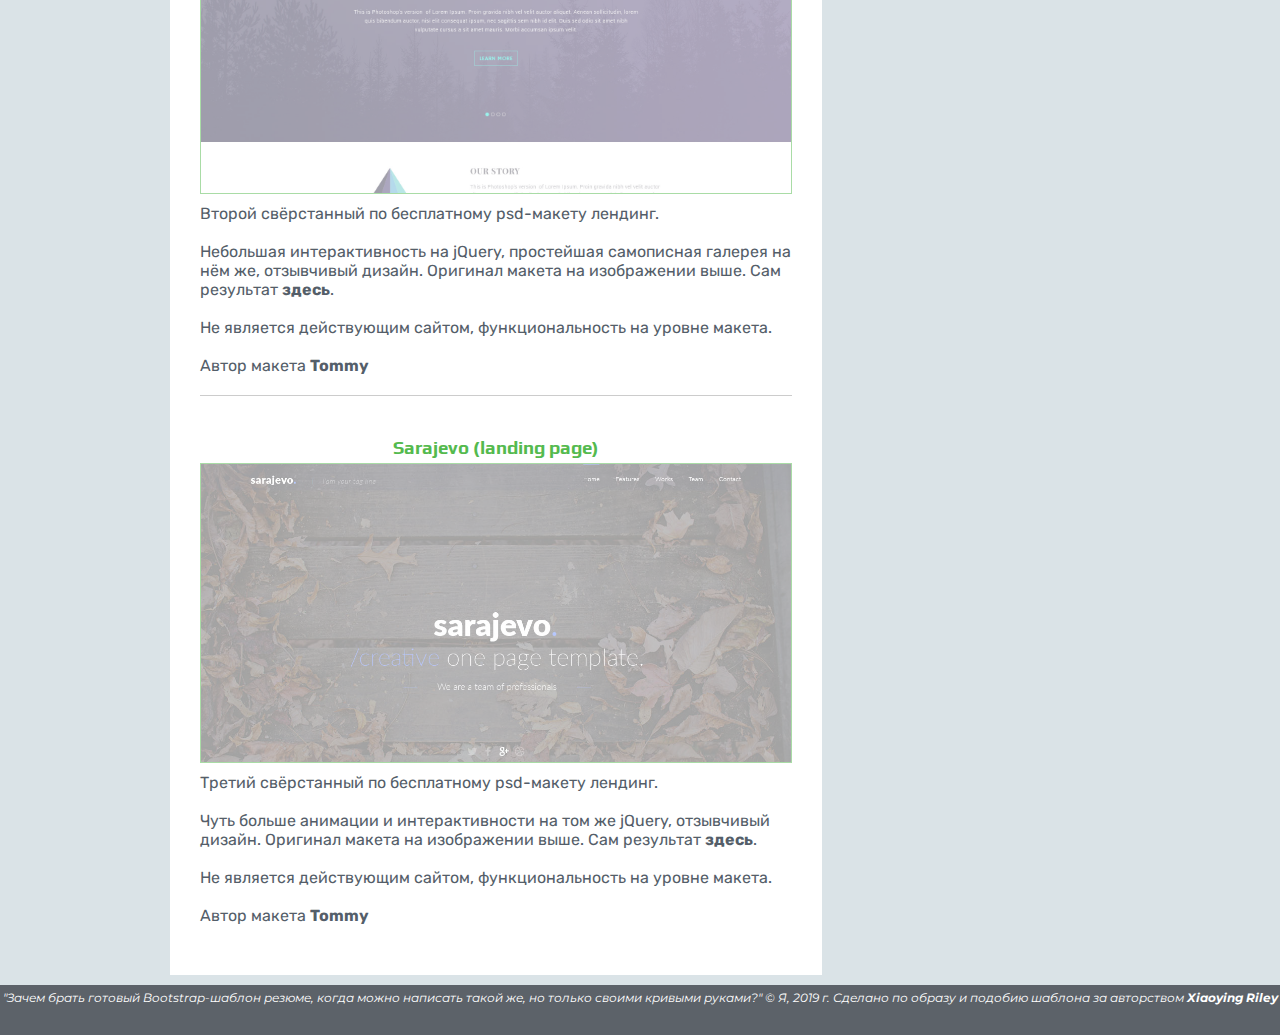
==== commit f9ee9bc0: "add landing page sarajevo" ====
--- a/index.html
+++ b/index.html
@@ -77,11 +77,11 @@
 
 						<section class="folio">
 							<!---rus----->
-							<h1 class="pad-bot play-font f-color rus">Портфолио</h1>
-							<!---eng----->
-							<h1 class="pad-bot play-font f-color eng">Portfolio</h1>
+							<h1 class="pad-bot play-font f-color rus">Мои работы</h1>
+							<!---eng----->
+							<h1 class="pad-bot play-font f-color eng">My works</h1>
 							<ul>
-								<li>
+								<li>  <!--- FIRST --->
 									<h3 class="play-font centering greeny"><a href="https://github.com/Orange9000/Codewars" target="_blank">Codewars</a></h3>
 									<span class="img-container"><img src="src/misc/cw.png" alt="Codewars"></span></span>
 
@@ -112,25 +112,49 @@
 
 								</li>
 
-								<li>
+								<li>  <!--- SECOND --->
 									<h3 class="play-font centering greeny"><a href="folio/tajam/index.html" target="_blank">Tajam (landing page)</a></h3>
 									<span class="img-container"><img src="src/landings/tajam.jpg" alt="превью макета"></span></span>
 
 									<!---rus----->
 									<p class="rub-font f-color rus">
-										Мой второй свёрстанный по psd-макету лендинг.
-										<br><br>Небольшая интерактивность на jQuery, простейшая самописная галерея на нём же (и jQuery UI),
+										Второй свёрстанный по бесплатному psd-макету лендинг.
+										<br><br>Небольшая интерактивность на jQuery, простейшая самописная галерея на нём же,
 										отзывчивый дизайн. Оригинал макета на изображении выше. Сам результат <a href="folio/tajam/index.html" target="_blank">здесь</a>.
 										<br><br>Не является действующим сайтом, функциональность на уровне макета.
+										<br><br>Автор макета <a href="https://designsmaz.com/freebies/tajam-free-one-page-psd-template/" target="_blank">Tommy</a>
 									</p>
 
 									<!---eng----->
 									<p class="rub-font f-color eng">
-										My second ever landing page that I built using a psd template.
-										<br><br>Basic interactivness made with jQuery, simple self-made gallery written using the same framework (plus jQuery UI),
+										My second ever landing page that I built using a free psd template.
+										<br><br>Basic interactivness made with jQuery, simple self-made gallery written using the same framework,
 										responsive design. Original template is on the image above. The result itself is <a href="folio/tajam/index.html" target="_blank">here</a>.
 										Since it's a dummy page, most of the links won't work.
-										<br><br>Psd template by <a href="https://designsmaz.com/freebies/tajam-free-one-page-psd-template/">Tommy</a>
+										<br><br>Psd template by <a href="https://designsmaz.com/freebies/tajam-free-one-page-psd-template/" target="_blank">Tommy</a>
+									</p>
+								</li>
+
+								<li>  <!--- THIRD --->
+									<h3 class="play-font centering greeny"><a href="folio/sarajevo/index.html" target="_blank">Sarajevo (landing page)</a></h3>
+									<span class="img-container"><img src="src/landings/sarajevo.jpg" alt="превью макета"></span></span>
+
+									<!---rus----->
+									<p class="rub-font f-color rus">
+										Третий свёрстанный по бесплатному psd-макету лендинг.
+										<br><br>Чуть больше анимации и интерактивности на том же jQuery, отзывчивый дизайн. Оригинал макета на изображении выше.
+										Сам результат <a href="folio/sarajevo/index.html" target="_blank">здесь</a>.
+										<br><br>Не является действующим сайтом, функциональность на уровне макета.
+										<br><br>Автор макета <a href="https://designsmaz.com/freebies/sarajevo-free-clean-landing-page-psd-template/" target="_blank">Tommy</a>
+									</p>
+
+									<!---eng----->
+									<p class="rub-font f-color eng">
+										My third ever landing page that I built using a free psd template.
+										<br><br>Slightly more animation and interactivness using the same lib (jQuery),
+										responsive design. Original template is on the image above. The result itself is <a href="folio/sarajevo/index.html" target="_blank">here</a>.
+										Since it's a dummy page, most of the links won't work.
+										<br><br>Psd template by <a href="https://designsmaz.com/freebies/sarajevo-free-clean-landing-page-psd-template/" target="_blank">Tommy</a>
 									</p>
 								</li>
 
--- a/style.css
+++ b/style.css
@@ -169,6 +169,7 @@
 /*---------cтили контейнеров------------*/
 
 .folio li {
+  padding-top: 40px;
   border-top: 1px solid rgba(0,0,0,0.2);
   margin-bottom: 20px;
 }
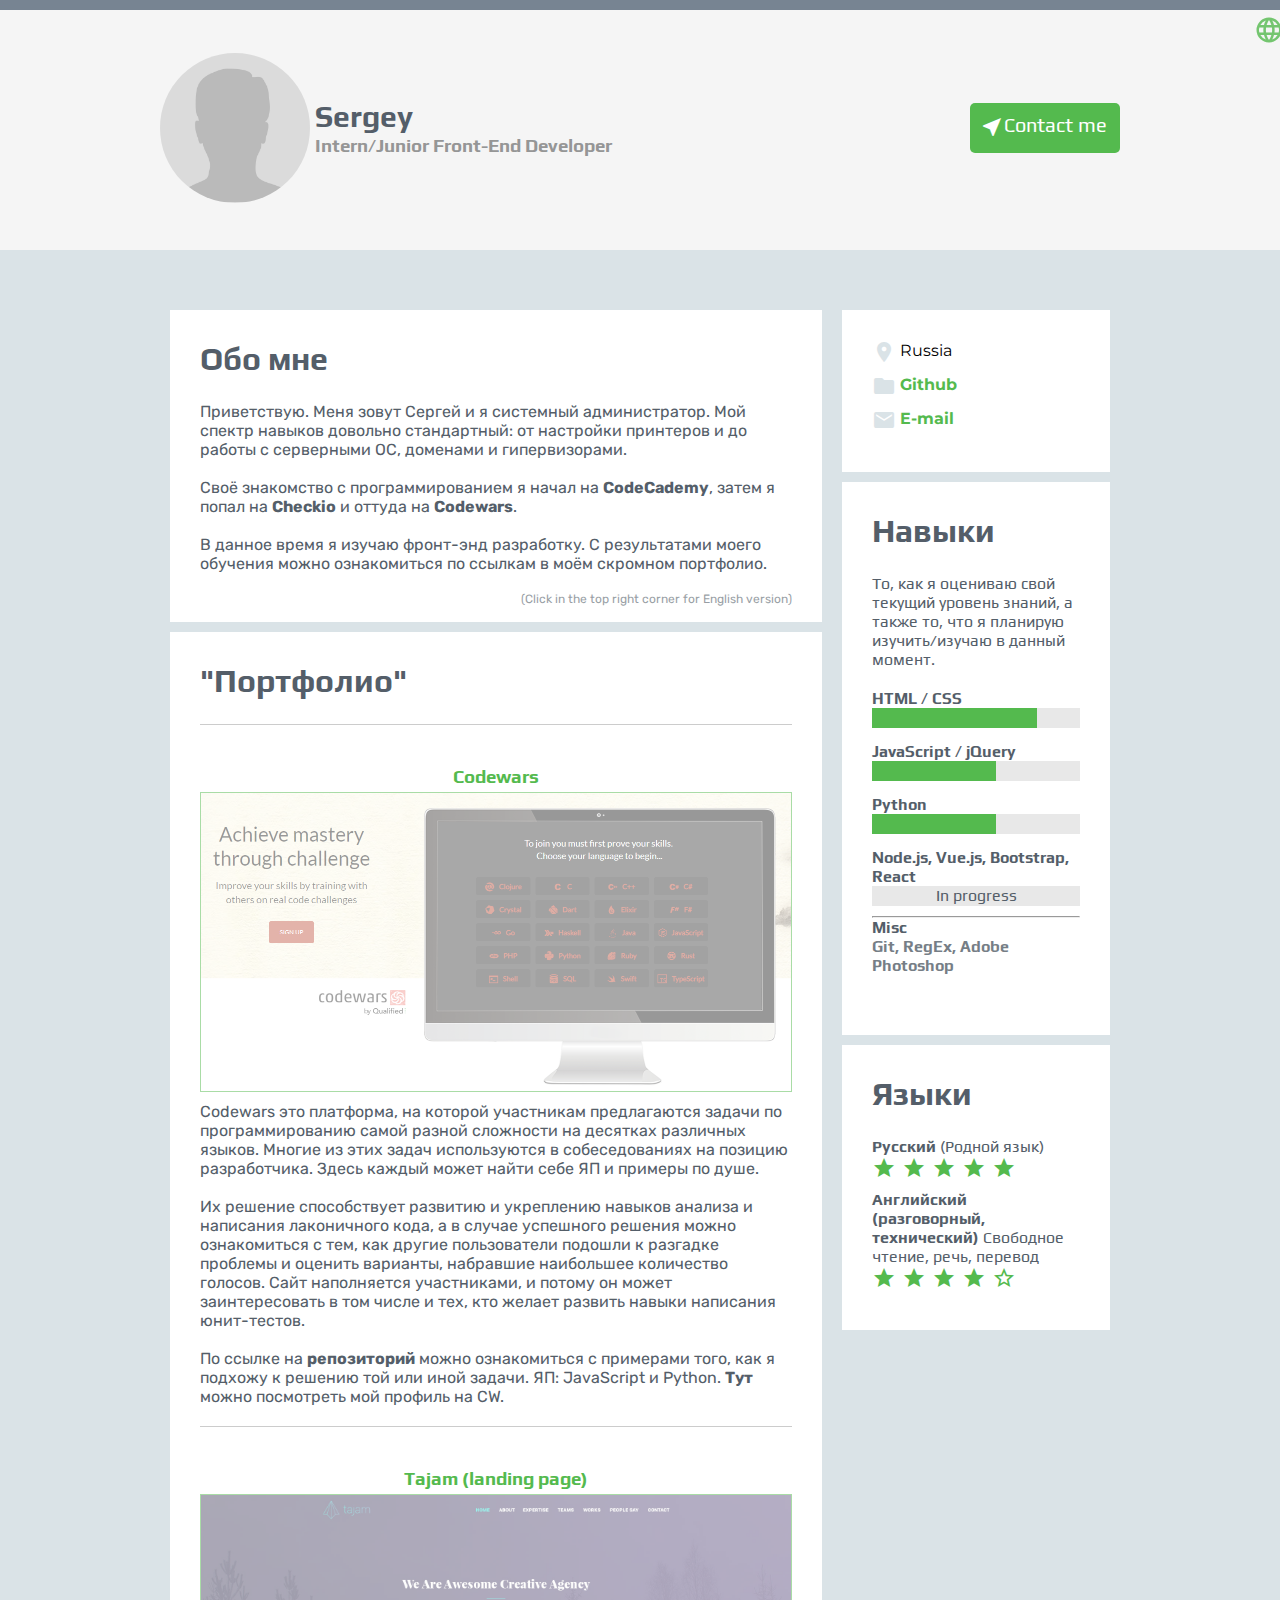
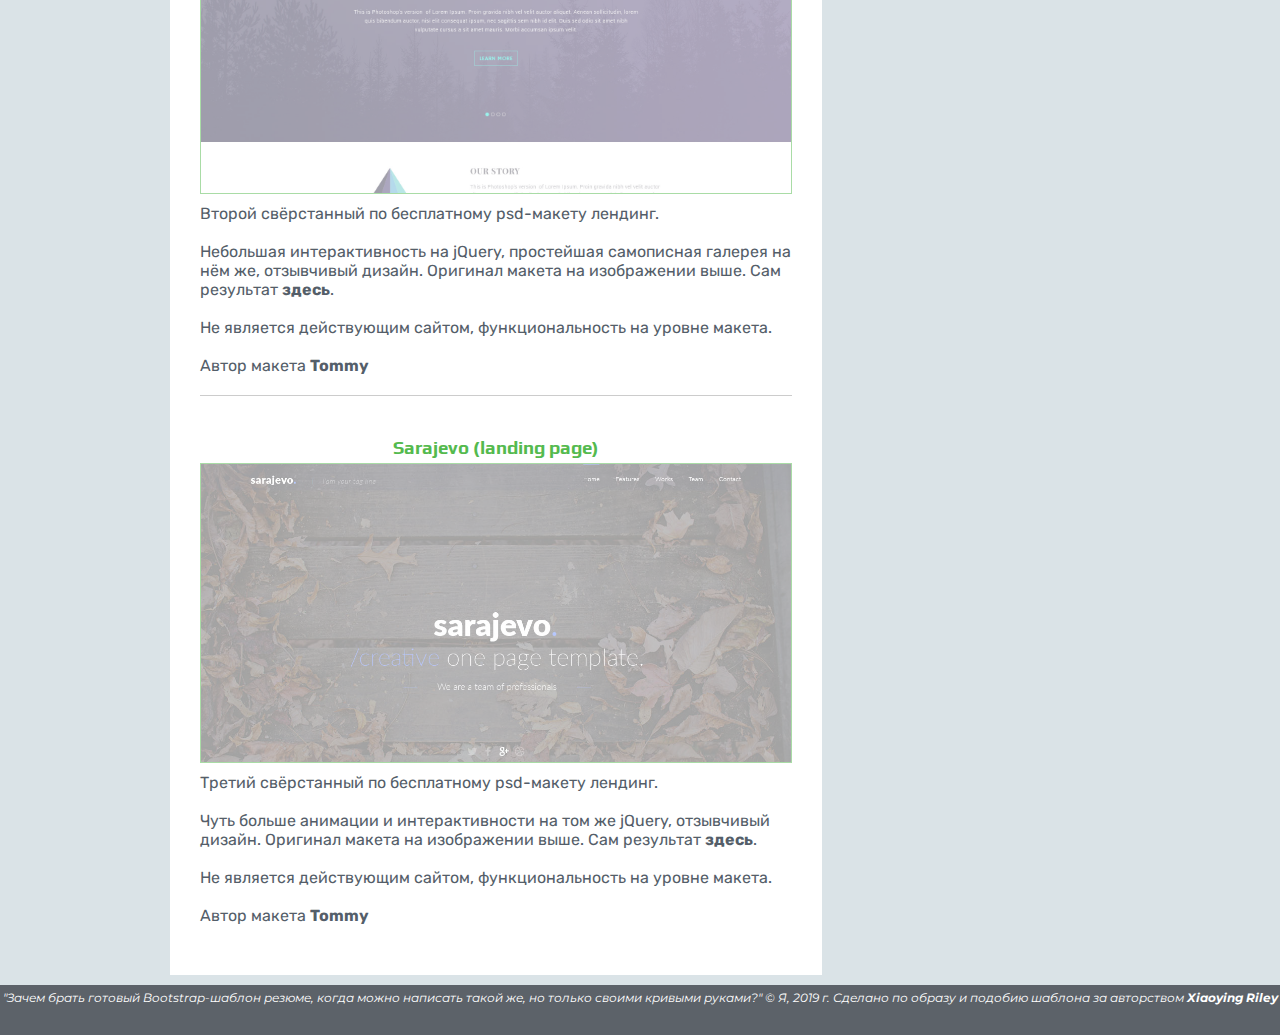
==== commit 4178d1e8: "Update index.html" ====
--- a/index.html
+++ b/index.html
@@ -77,9 +77,9 @@
 
 						<section class="folio">
 							<!---rus----->
-							<h1 class="pad-bot play-font f-color rus">Мои работы</h1>
-							<!---eng----->
-							<h1 class="pad-bot play-font f-color eng">My works</h1>
+							<h1 class="pad-bot play-font f-color rus">"Портфолио"</h1>
+							<!---eng----->
+							<h1 class="pad-bot play-font f-color eng">"Portfolio"</h1>
 							<ul>
 								<li>  <!--- FIRST --->
 									<h3 class="play-font centering greeny"><a href="https://github.com/Orange9000/Codewars" target="_blank">Codewars</a></h3>
